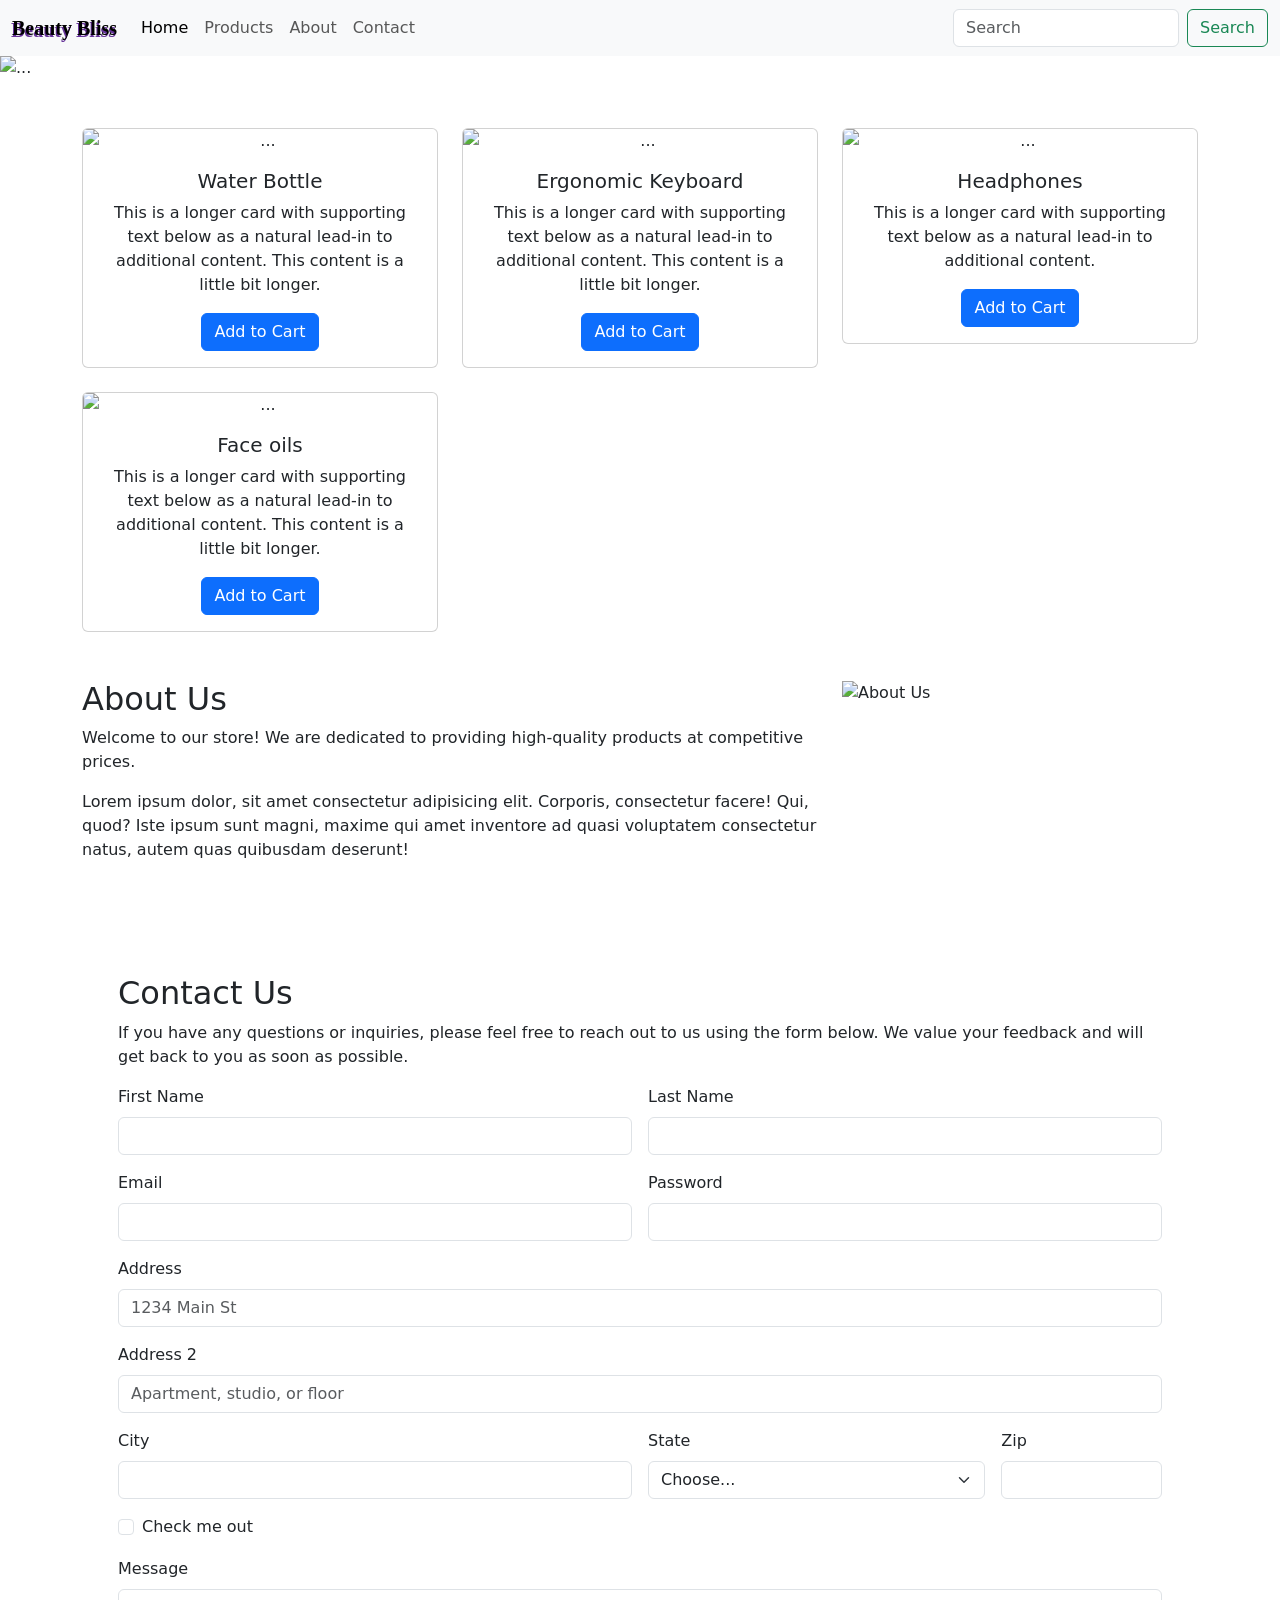
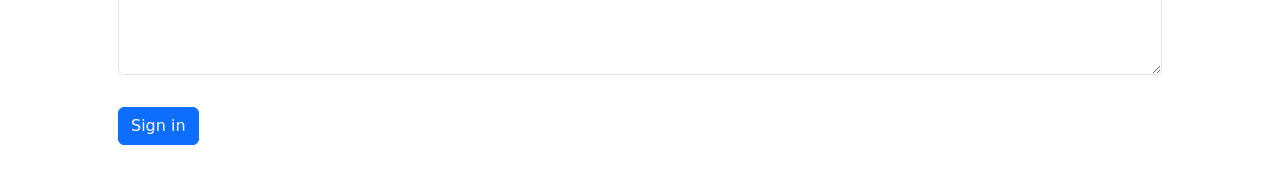
==== index.html @ 860fbae5 "Practicing gitHub" ====
<!DOCTYPE html>
<html lang="en">
<head>
    <meta charset="UTF-8">
    <meta name="viewport" content="width=device-width, initial-scale=1.0">
    <title>Beauty Bliss</title>
    <link rel="stylesheet" href="style.css">
    <link href="https://cdn.jsdelivr.net/npm/bootstrap@5.3.8/dist/css/bootstrap.min.css" rel="stylesheet" integrity="sha384-sRIl4kxILFvY47J16cr9ZwB07vP4J8+LH7qKQnuqkuIAvNWLzeN8tE5YBujZqJLB" crossorigin="anonymous">
</head>
<script src="script.js"></script>
<script src="https://cdn.jsdelivr.net/npm/bootstrap@5.3.8/dist/js/bootstrap.bundle.min.js"></script>
<body>
    <div>
        <nav class="navbar navbar-expand-lg bg-body-tertiary">
  <div class="container-fluid">
    <a class="navbar-brand" href="#">Beauty Bliss</a>
    <button class="navbar-toggler" type="button" data-bs-toggle="collapse" data-bs-target="#navbarSupportedContent" aria-controls="navbarSupportedContent" aria-expanded="false" aria-label="Toggle navigation">
      <span class="navbar-toggler-icon"></span>
    </button>
    <div class="collapse navbar-collapse" id="navbarSupportedContent">
      <ul class="navbar-nav me-auto mb-2 mb-lg-0">
        <li class="nav-item">
          <a class="nav-link active" aria-current="page" href="index.html">Home</a>
        </li>
        <li class="nav-item">
          <a class="nav-link" href="product.html">Products</a>
        </li>
        <li class="nav-item">
          <a class="nav-link" href="#about">About</a>
        </li>
        <li class="nav-item">
          <a class="nav-link" href="#contact">Contact</a>
      </ul>
      <form class="d-flex" role="search">
        <input class="form-control me-2" type="search" placeholder="Search" aria-label="Search"/>
        <button class="btn btn-outline-success" type="submit">Search</button>
      </form>
    </div>
  </div>
</nav>
    </div>
    <div>
        <div id="carouselExampleSlidesOnly" class="carousel slide" data-bs-ride="carousel">
  <div class="carousel-inner">
    <div class="carousel-item active">
      <img src="https://images.unsplash.com/photo-1576294540495-ed1041493f8e?w=500&auto=format&fit=crop&q=60&ixlib=rb-4.1.0&ixid=M3wxMjA3fDB8MHxwaG90by1yZWxhdGVkfDMxfHx8ZW58MHx8fHx8" class="d-block w-100" alt="...">
    </div>
  </div>
</div>
    </div>
    <section id="products">
        <div class="container mt-5 text-center">
        <div class="row row-cols-1 row-cols-md-3 g-4">
  <div class="col">
    <div class="card">
      <img src="https://images.unsplash.com/photo-1602143407151-7111542de6e8?w=500&auto=format&fit=crop&q=60&ixlib=rb-4.1.0&ixid=M3wxMjA3fDB8MHxzZWFyY2h8M3x8cHJvZHVjdHxlbnwwfHwwfHx8MA%3D%3D" class="card-img-top" alt="...">
      <div class="card-body">
        <h5 class="card-title">Water Bottle</h5>
        <p class="card-text">This is a longer card with supporting text below as a natural lead-in to additional content. This content is a little bit longer.</p>
        <button class="btn btn-primary">Add to Cart</button>
      </div>
    </div>
  </div>
  <div class="col">
    <div class="card">
      <img src="https://plus.unsplash.com/premium_photo-1670537994863-5ad53a3214e0?w=500&auto=format&fit=crop&q=60&ixlib=rb-4.1.0&ixid=M3wxMjA3fDB8MHxzZWFyY2h8OXx8cHJvZHVjdHxlbnwwfHwwfHx8MA%3D%3D" class="card-img-top" alt="...">
      <div class="card-body">
        <h5 class="card-title">Ergonomic Keyboard</h5>
        <p class="card-text">This is a longer card with supporting text below as a natural lead-in to additional content. This content is a little bit longer.</p>
        <button class="btn btn-primary">Add to Cart</button>
      </div>
    </div>
  </div>
  <div class="col">
    <div class="card">
      <img src="https://images.unsplash.com/photo-1583394838336-acd977736f90?w=500&auto=format&fit=crop&q=60&ixlib=rb-4.1.0&ixid=M3wxMjA3fDB8MHxzZWFyY2h8MTF8fHByb2R1Y3R8ZW58MHx8MHx8fDA%3D" class="card-img-top" alt="...">
      <div class="card-body">
        <h5 class="card-title">Headphones</h5>
        <p class="card-text">This is a longer card with supporting text below as a natural lead-in to additional content.</p>
        <button class="btn btn-primary">Add to Cart</button>
      </div>
    </div>
  </div>
  <div class="col">
    <div class="card">
      <img src="https://images.unsplash.com/photo-1611930022073-b7a4ba5fcccd?w=500&auto=format&fit=crop&q=60&ixlib=rb-4.1.0&ixid=M3wxMjA3fDB8MHxzZWFyY2h8MTZ8fHByb2R1Y3R8ZW58MHx8MHx8fDA%3D" class="card-img-top" alt="...">
      <div class="card-body">
        <h5 class="card-title">Face oils</h5>
        <p class="card-text">This is a longer card with supporting text below as a natural lead-in to additional content. This content is a little bit longer.</p>
        <button class="btn btn-primary">Add to Cart</button>
      </div>
    </div>
  </div>
</div>
    </div>
    </section>
    <section id="about">
        <div class="container mt-5">
            <div class="row">
                <div class="col-8">
                    <h2>About Us</h2>
                    <p>Welcome to our store! We are dedicated to providing high-quality products at competitive prices.
                    <p>Lorem ipsum dolor, sit amet consectetur adipisicing elit. Corporis, consectetur facere! Qui, quod? 
                    Iste ipsum sunt magni, maxime qui amet inventore ad quasi voluptatem consectetur natus, autem quas quibusdam deserunt!</p>
                    </p>
                </div>
                <div class="col-4">
                    <img src="https://media.istockphoto.com/id/2259537142/photo/close-up-of-shopper-comparing-nutritional-labels-on-food-packaging.webp?a=1&b=1&s=612x612&w=0&k=20&c=fFYSY_SYQBTE83r3qwW2c2fJ2Bdmo7WQNY0IUXgCy9I=" class="img-fluid" alt="About Us">
                </div>
            </div>
        </div>
    </section>
    <section id="contact" class="container mt-5 p-5">
        <h2>Contact Us</h2>
        <p>If you have any questions or inquiries, please feel free to reach out to us using the form below. We value your feedback and will get back to you as soon as possible.</p>
<form class="row g-3">
    <div class="col-md-6">
    <label for="inputEmail4" class="form-label">First Name</label>
    <input type="text" class="form-control" id="inputName">
  </div>
  <div class="col-md-6">
    <label for="inputPassword4" class="form-label">Last Name</label>
    <input type="text" class="form-control" id="inputLastName">
  </div>
  <div class="col-md-6">
    <label for="inputEmail4" class="form-label">Email</label>
    <input type="email" class="form-control" id="inputEmail4">
  </div>
  <div class="col-md-6">
    <label for="inputPassword4" class="form-label">Password</label>
    <input type="password" class="form-control" id="inputPassword4">
  </div>
  <div class="col-12">
    <label for="inputAddress" class="form-label">Address</label>
    <input type="text" class="form-control" id="inputAddress" placeholder="1234 Main St">
  </div>
  <div class="col-12">
    <label for="inputAddress2" class="form-label">Address 2</label>
    <input type="text" class="form-control" id="inputAddress2" placeholder="Apartment, studio, or floor">
  </div>
  <div class="col-md-6">
    <label for="inputCity" class="form-label">City</label>
    <input type="text" class="form-control" id="inputCity">
  </div>
  <div class="col-md-4">
    <label for="inputState" class="form-label">State</label>
    <select id="inputState" class="form-select">
      <option selected>Choose...</option>
      <option>...</option>
    </select>
  </div>
  <div class="col-md-2">
    <label for="inputZip" class="form-label">Zip</label>
    <input type="text" class="form-control" id="inputZip">
  </div>
  <div class="col-12">
    <div class="form-check">
      <input class="form-check-input" type="checkbox" id="gridCheck">
      <label class="form-check-label" for="gridCheck">
        Check me out
      </label>
    </div>
  </div>
  <div class="mb-3">
  <label for="exampleFormControlTextarea1" class="form-label">Message</label>
  <textarea class="form-control" id="exampleFormControlTextarea1" rows="3"></textarea>
</div>
  <div class="col-12">
    <button type="submit" class="btn btn-primary">Sign in</button>
  </div>
</form>
    </section>
</body>
</html>
---- style.css ----
.navbar-brand{
    font-family: cursive;
    text-shadow: -1px 2px rebeccapurple;
    font-weight: 600;
    font-size: 30px;
}
.card-img, .card-img-top{
    object-fit: cover;
}
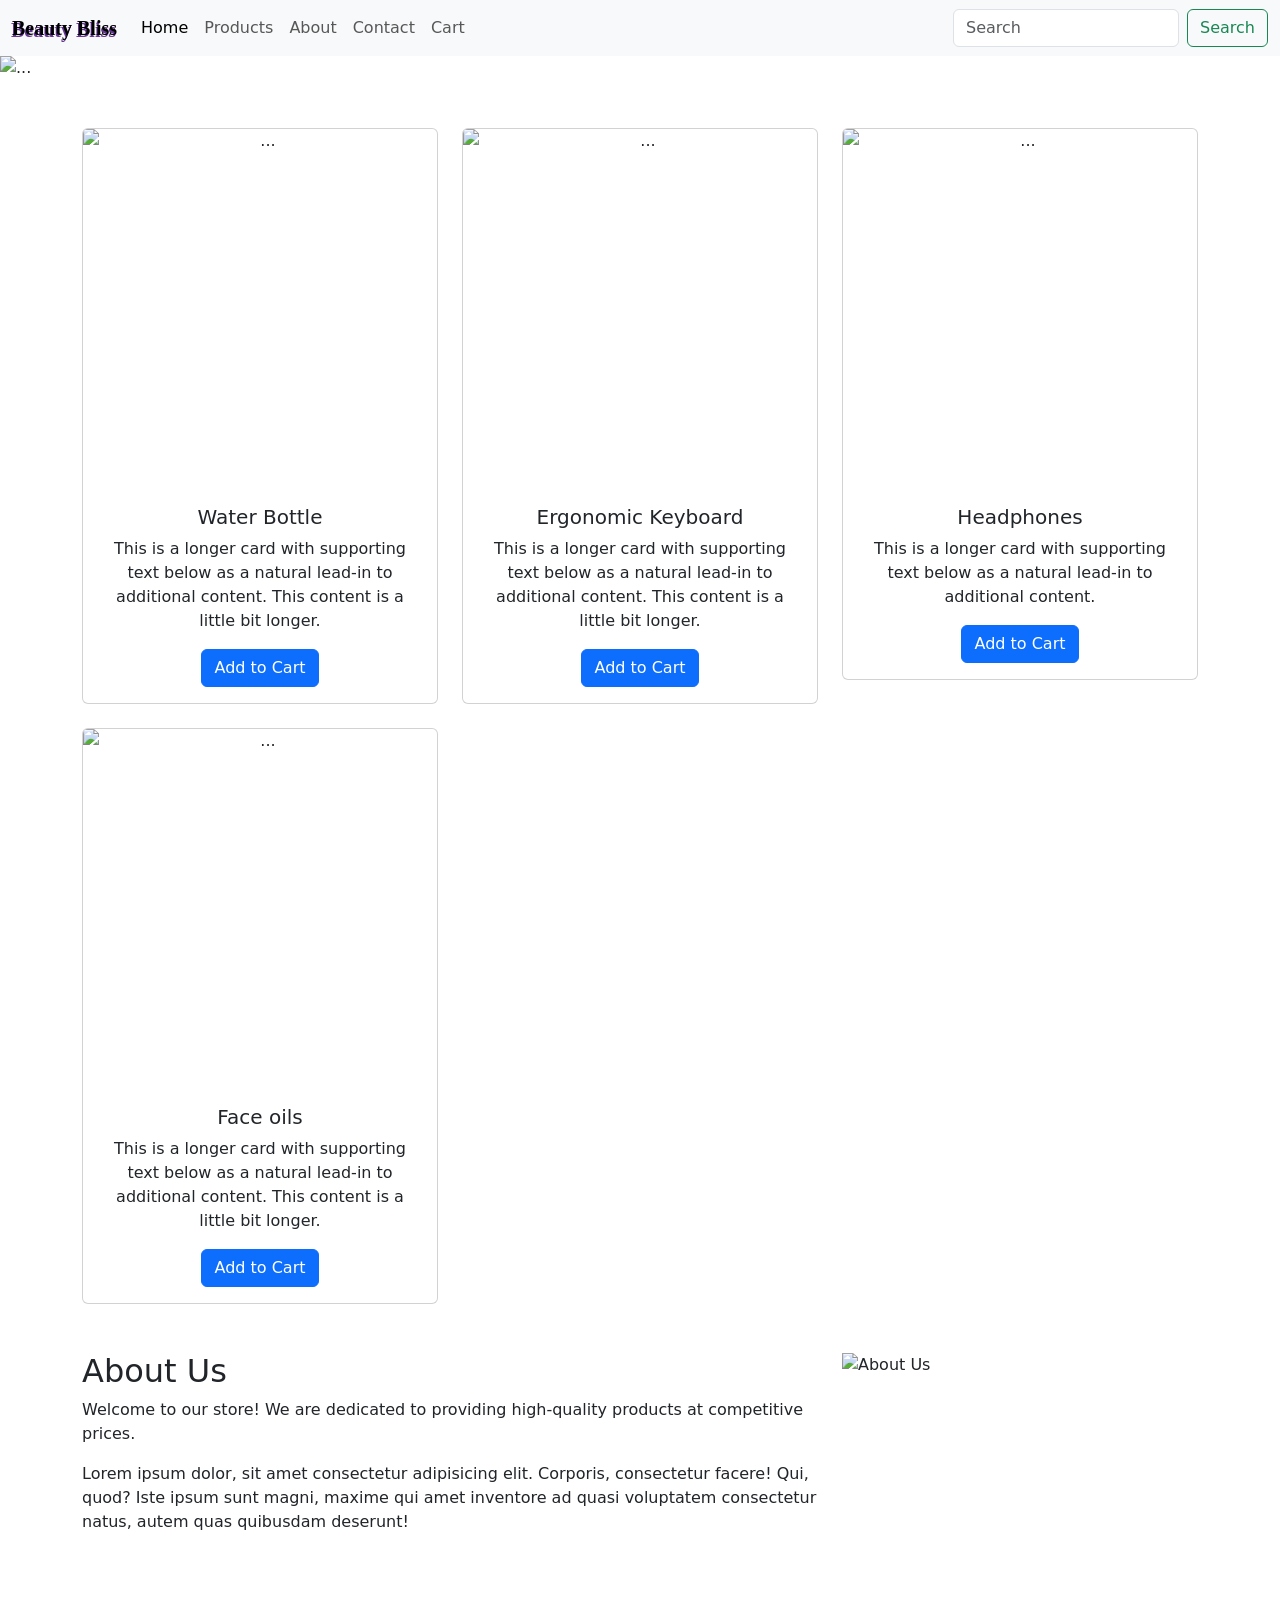
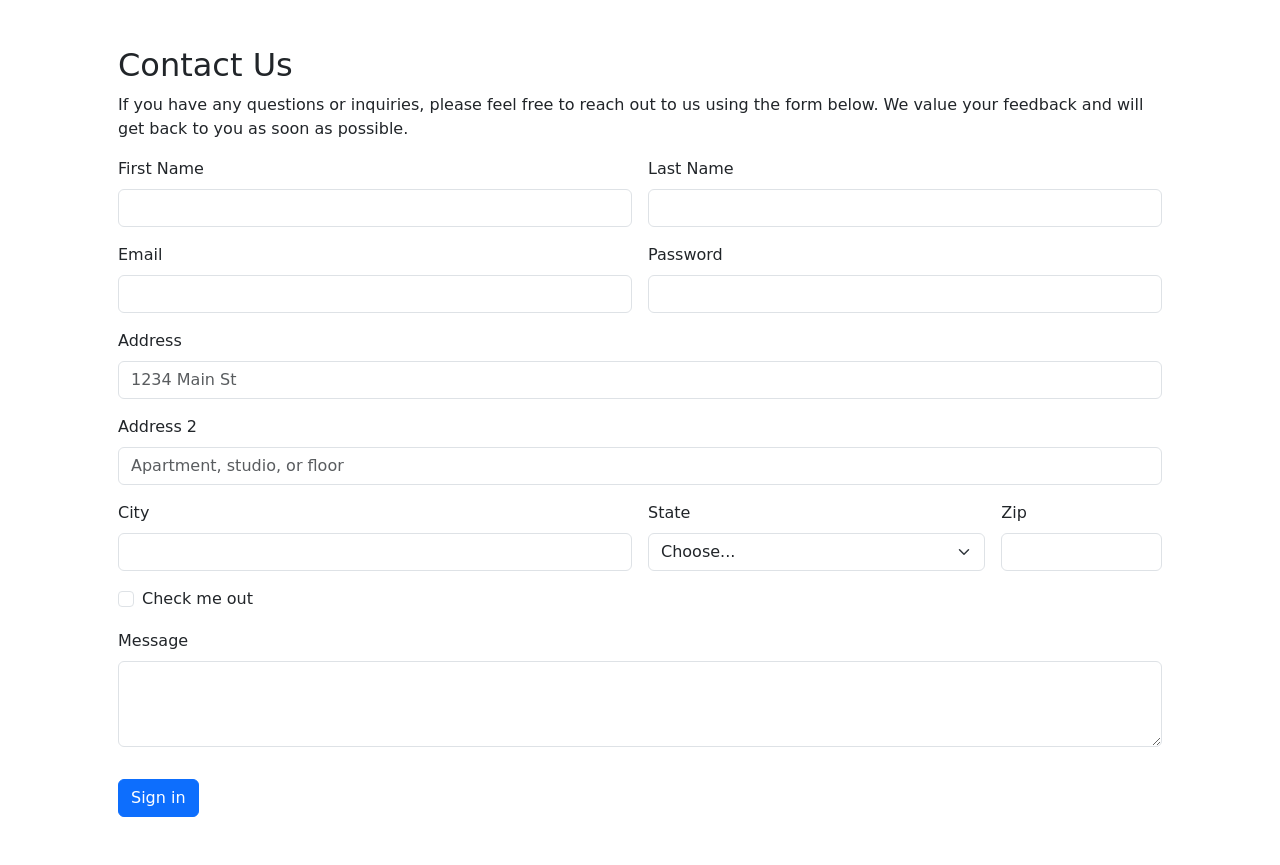
==== commit 6717c4b8: "New changes done" ====
--- a/index.html
+++ b/index.html
@@ -30,6 +30,10 @@
         </li>
         <li class="nav-item">
           <a class="nav-link" href="#contact">Contact</a>
+          </li>
+          <li class="nav-item">
+          <a class="nav-link" href="cart.html">Cart</a>
+          </li>
       </ul>
       <form class="d-flex" role="search">
         <input class="form-control me-2" type="search" placeholder="Search" aria-label="Search"/>
--- a/style.css
+++ b/style.css
@@ -5,5 +5,5 @@
     font-size: 30px;
 }
 .card-img, .card-img-top{
-    object-fit: cover;
+    height: 360px;
 }
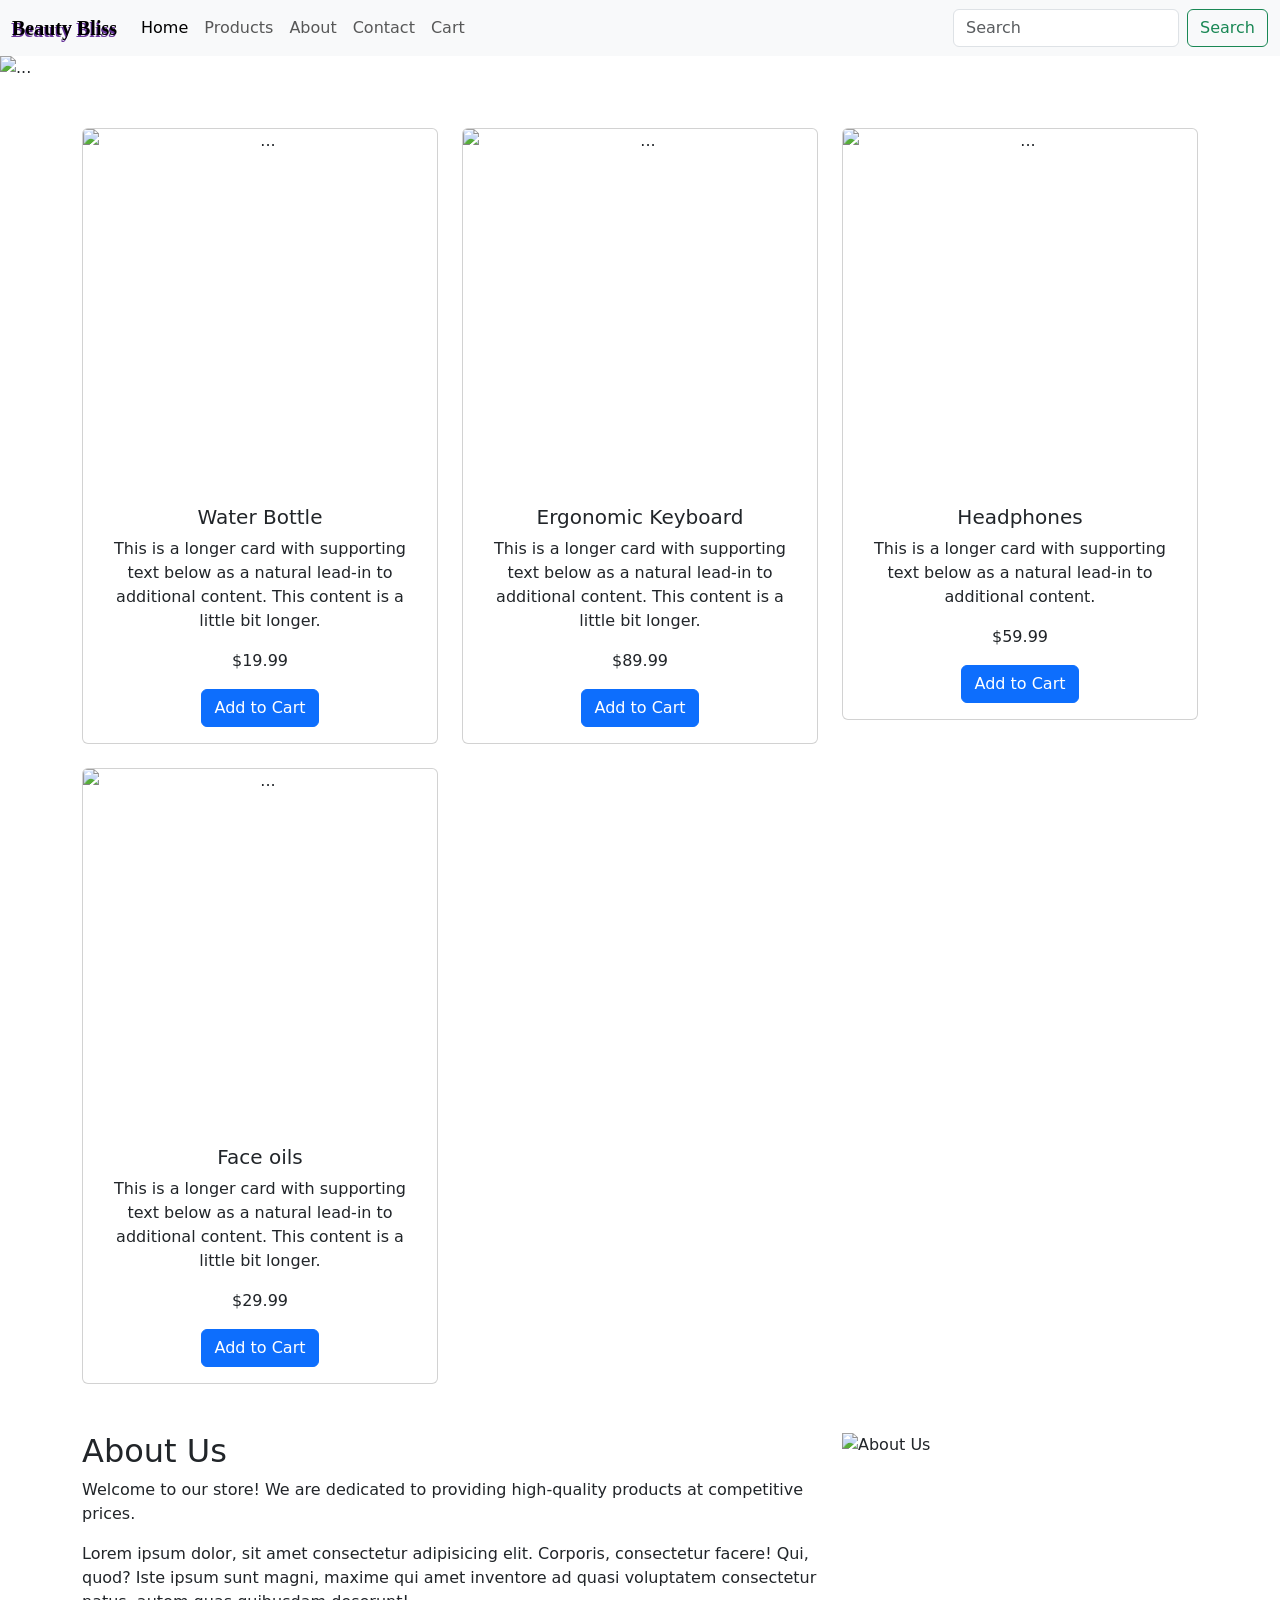
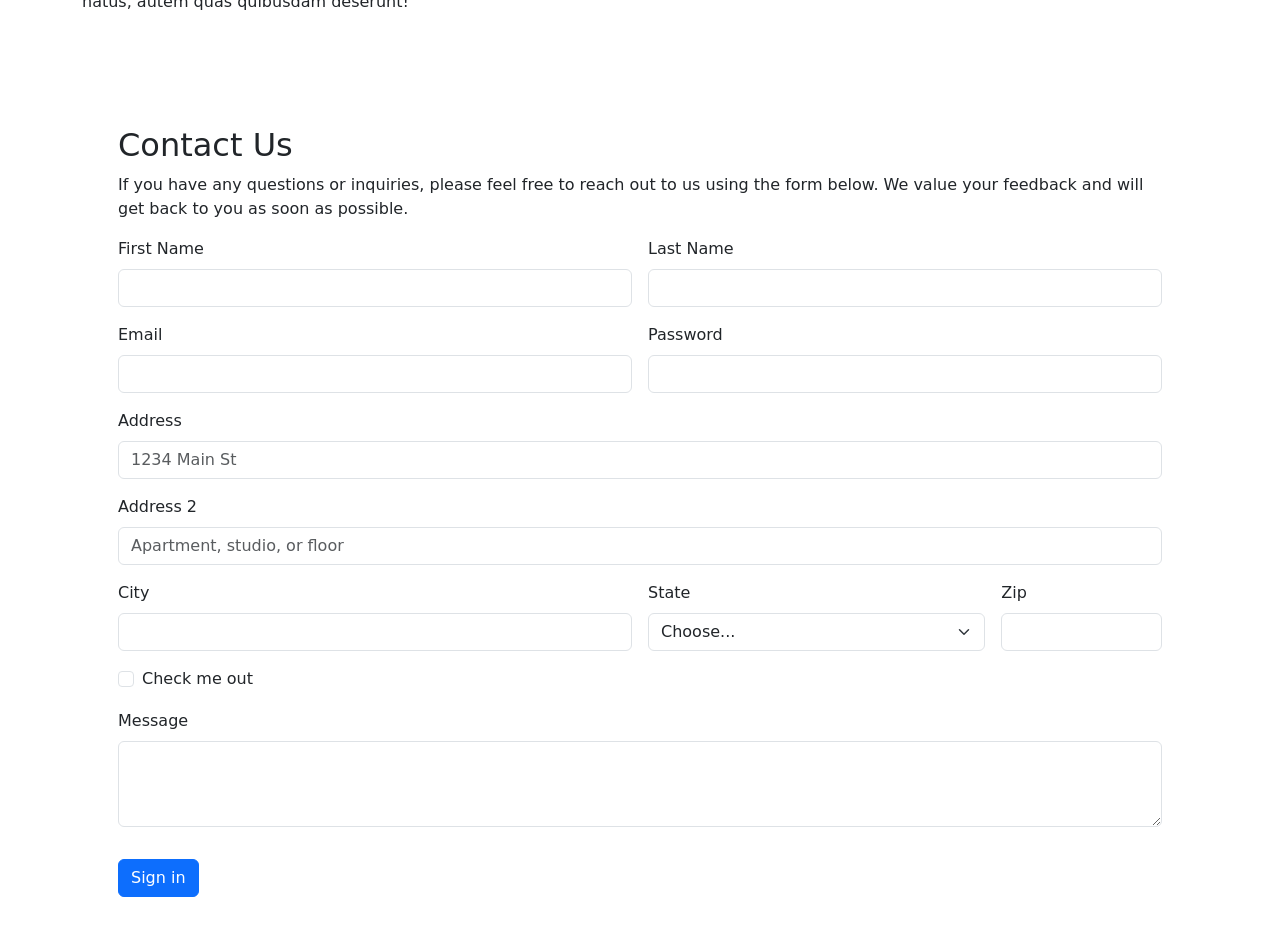
==== commit ca160e77: "All changes are done" ====
--- a/index.html
+++ b/index.html
@@ -8,6 +8,7 @@
     <link href="https://cdn.jsdelivr.net/npm/bootstrap@5.3.8/dist/css/bootstrap.min.css" rel="stylesheet" integrity="sha384-sRIl4kxILFvY47J16cr9ZwB07vP4J8+LH7qKQnuqkuIAvNWLzeN8tE5YBujZqJLB" crossorigin="anonymous">
 </head>
 <script src="script.js"></script>
+<script src="cart.js"></script>
 <script src="https://cdn.jsdelivr.net/npm/bootstrap@5.3.8/dist/js/bootstrap.bundle.min.js"></script>
 <body>
     <div>
@@ -61,7 +62,8 @@
       <div class="card-body">
         <h5 class="card-title">Water Bottle</h5>
         <p class="card-text">This is a longer card with supporting text below as a natural lead-in to additional content. This content is a little bit longer.</p>
-        <button class="btn btn-primary">Add to Cart</button>
+        <p>$19.99</p>
+        <button class="btn btn-primary" onclick="addToCart('Water Bottle', 19.99)">Add to Cart</button>
       </div>
     </div>
   </div>
@@ -71,7 +73,8 @@
       <div class="card-body">
         <h5 class="card-title">Ergonomic Keyboard</h5>
         <p class="card-text">This is a longer card with supporting text below as a natural lead-in to additional content. This content is a little bit longer.</p>
-        <button class="btn btn-primary">Add to Cart</button>
+        <p>$89.99</p>
+        <button class="btn btn-primary" onclick="addToCart('Ergonomic Keyboard', 89.99)">Add to Cart</button>
       </div>
     </div>
   </div>
@@ -81,7 +84,8 @@
       <div class="card-body">
         <h5 class="card-title">Headphones</h5>
         <p class="card-text">This is a longer card with supporting text below as a natural lead-in to additional content.</p>
-        <button class="btn btn-primary">Add to Cart</button>
+        <p>$59.99</p>
+        <button class="btn btn-primary" onclick="addToCart('Headphones', 59.99)">Add to Cart</button>
       </div>
     </div>
   </div>
@@ -91,7 +95,8 @@
       <div class="card-body">
         <h5 class="card-title">Face oils</h5>
         <p class="card-text">This is a longer card with supporting text below as a natural lead-in to additional content. This content is a little bit longer.</p>
-        <button class="btn btn-primary">Add to Cart</button>
+        <p>$29.99</p>
+        <button class="btn btn-primary" onclick="addToCart('Face oils', 29.99)">Add to Cart</button>
       </div>
     </div>
   </div>
--- a/style.css
+++ b/style.css
@@ -6,4 +6,22 @@
 }
 .card-img, .card-img-top{
     height: 360px;
+}
+
+
+body{
+    background-color: #f8f9fa;
+}
+
+.card{
+    border: none;
+    border-radius: 15px;
+}
+
+.list-group-item{
+    font-size: 18px;
+}
+
+.btn{
+    border-radius: 10px;
 }
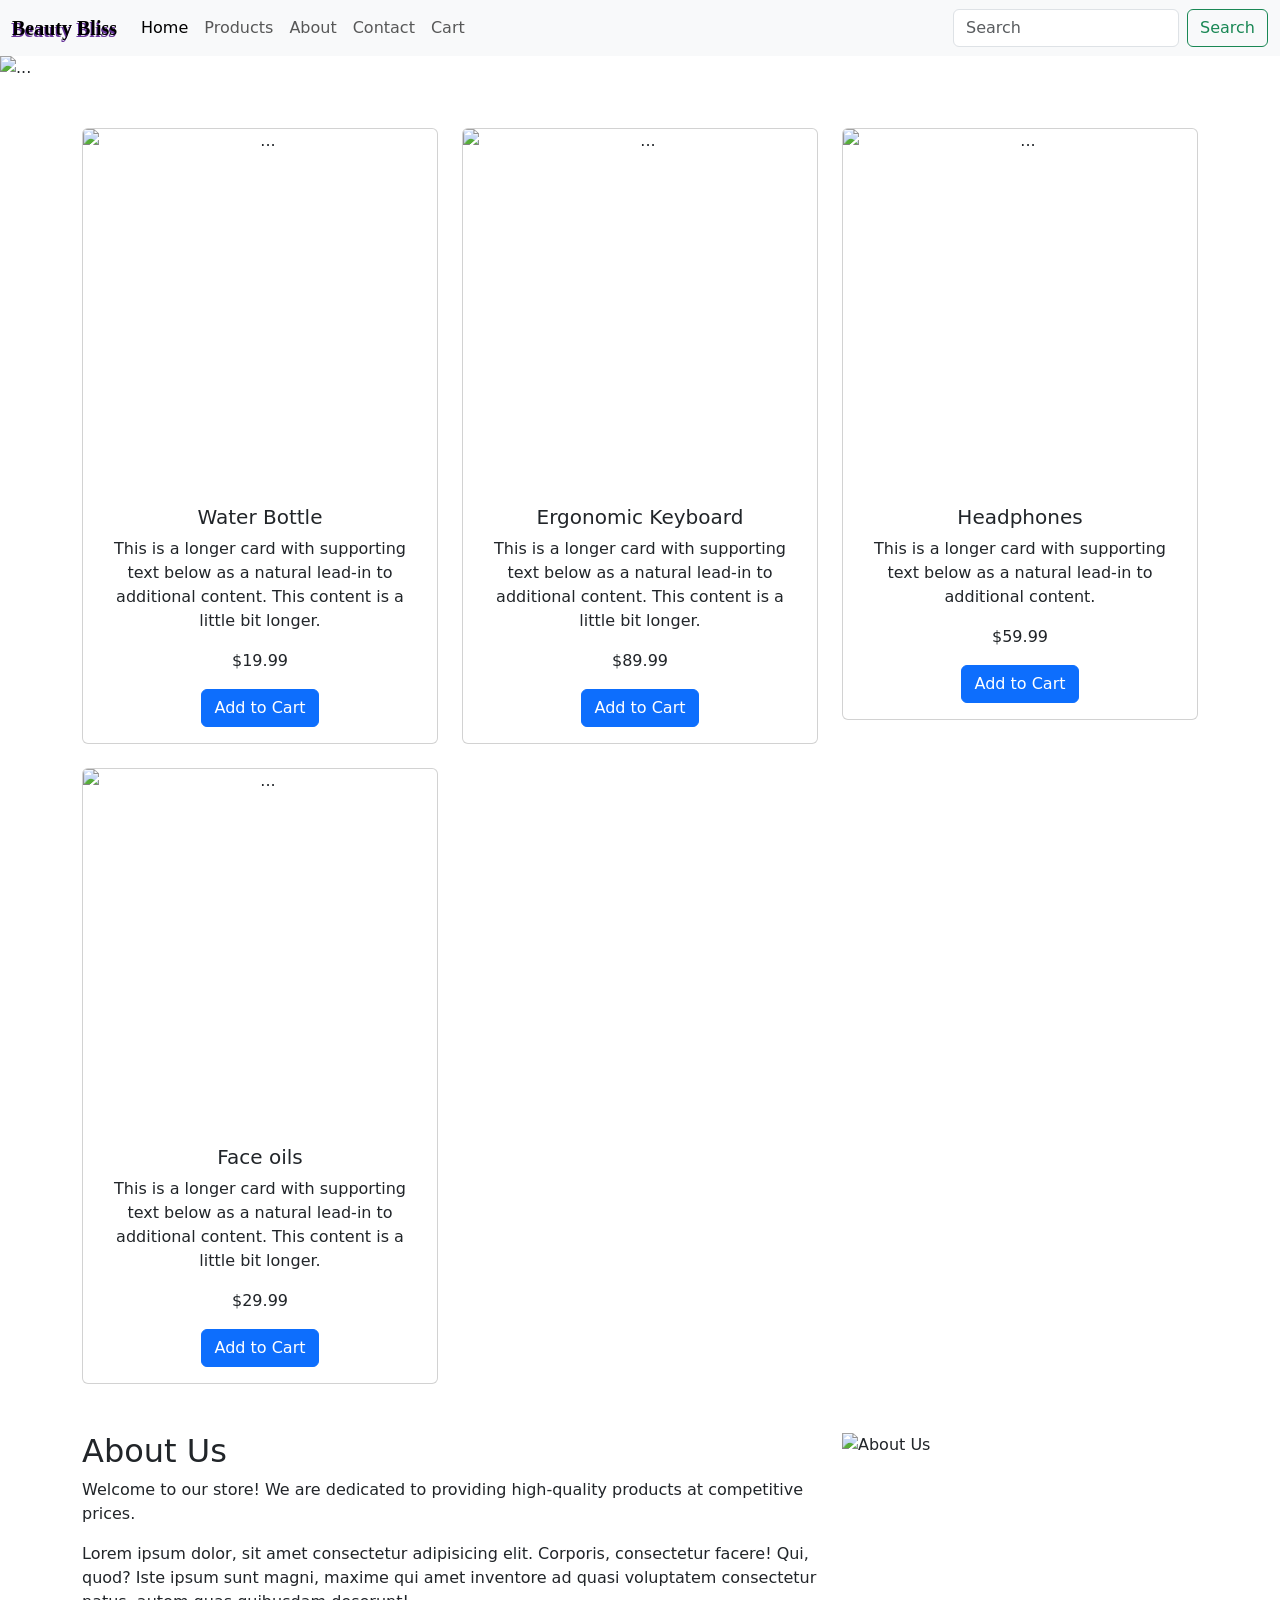
==== commit f02bf503: "Everything is done" ====
--- a/index.html
+++ b/index.html
@@ -30,7 +30,7 @@
           <a class="nav-link" href="#about">About</a>
         </li>
         <li class="nav-item">
-          <a class="nav-link" href="#contact">Contact</a>
+          <a class="nav-link" href="contact.html">Contact</a>
           </li>
           <li class="nav-item">
           <a class="nav-link" href="cart.html">Cart</a>
@@ -119,65 +119,5 @@
             </div>
         </div>
     </section>
-    <section id="contact" class="container mt-5 p-5">
-        <h2>Contact Us</h2>
-        <p>If you have any questions or inquiries, please feel free to reach out to us using the form below. We value your feedback and will get back to you as soon as possible.</p>
-<form class="row g-3">
-    <div class="col-md-6">
-    <label for="inputEmail4" class="form-label">First Name</label>
-    <input type="text" class="form-control" id="inputName">
-  </div>
-  <div class="col-md-6">
-    <label for="inputPassword4" class="form-label">Last Name</label>
-    <input type="text" class="form-control" id="inputLastName">
-  </div>
-  <div class="col-md-6">
-    <label for="inputEmail4" class="form-label">Email</label>
-    <input type="email" class="form-control" id="inputEmail4">
-  </div>
-  <div class="col-md-6">
-    <label for="inputPassword4" class="form-label">Password</label>
-    <input type="password" class="form-control" id="inputPassword4">
-  </div>
-  <div class="col-12">
-    <label for="inputAddress" class="form-label">Address</label>
-    <input type="text" class="form-control" id="inputAddress" placeholder="1234 Main St">
-  </div>
-  <div class="col-12">
-    <label for="inputAddress2" class="form-label">Address 2</label>
-    <input type="text" class="form-control" id="inputAddress2" placeholder="Apartment, studio, or floor">
-  </div>
-  <div class="col-md-6">
-    <label for="inputCity" class="form-label">City</label>
-    <input type="text" class="form-control" id="inputCity">
-  </div>
-  <div class="col-md-4">
-    <label for="inputState" class="form-label">State</label>
-    <select id="inputState" class="form-select">
-      <option selected>Choose...</option>
-      <option>...</option>
-    </select>
-  </div>
-  <div class="col-md-2">
-    <label for="inputZip" class="form-label">Zip</label>
-    <input type="text" class="form-control" id="inputZip">
-  </div>
-  <div class="col-12">
-    <div class="form-check">
-      <input class="form-check-input" type="checkbox" id="gridCheck">
-      <label class="form-check-label" for="gridCheck">
-        Check me out
-      </label>
-    </div>
-  </div>
-  <div class="mb-3">
-  <label for="exampleFormControlTextarea1" class="form-label">Message</label>
-  <textarea class="form-control" id="exampleFormControlTextarea1" rows="3"></textarea>
-</div>
-  <div class="col-12">
-    <button type="submit" class="btn btn-primary">Sign in</button>
-  </div>
-</form>
-    </section>
 </body>
 </html>
